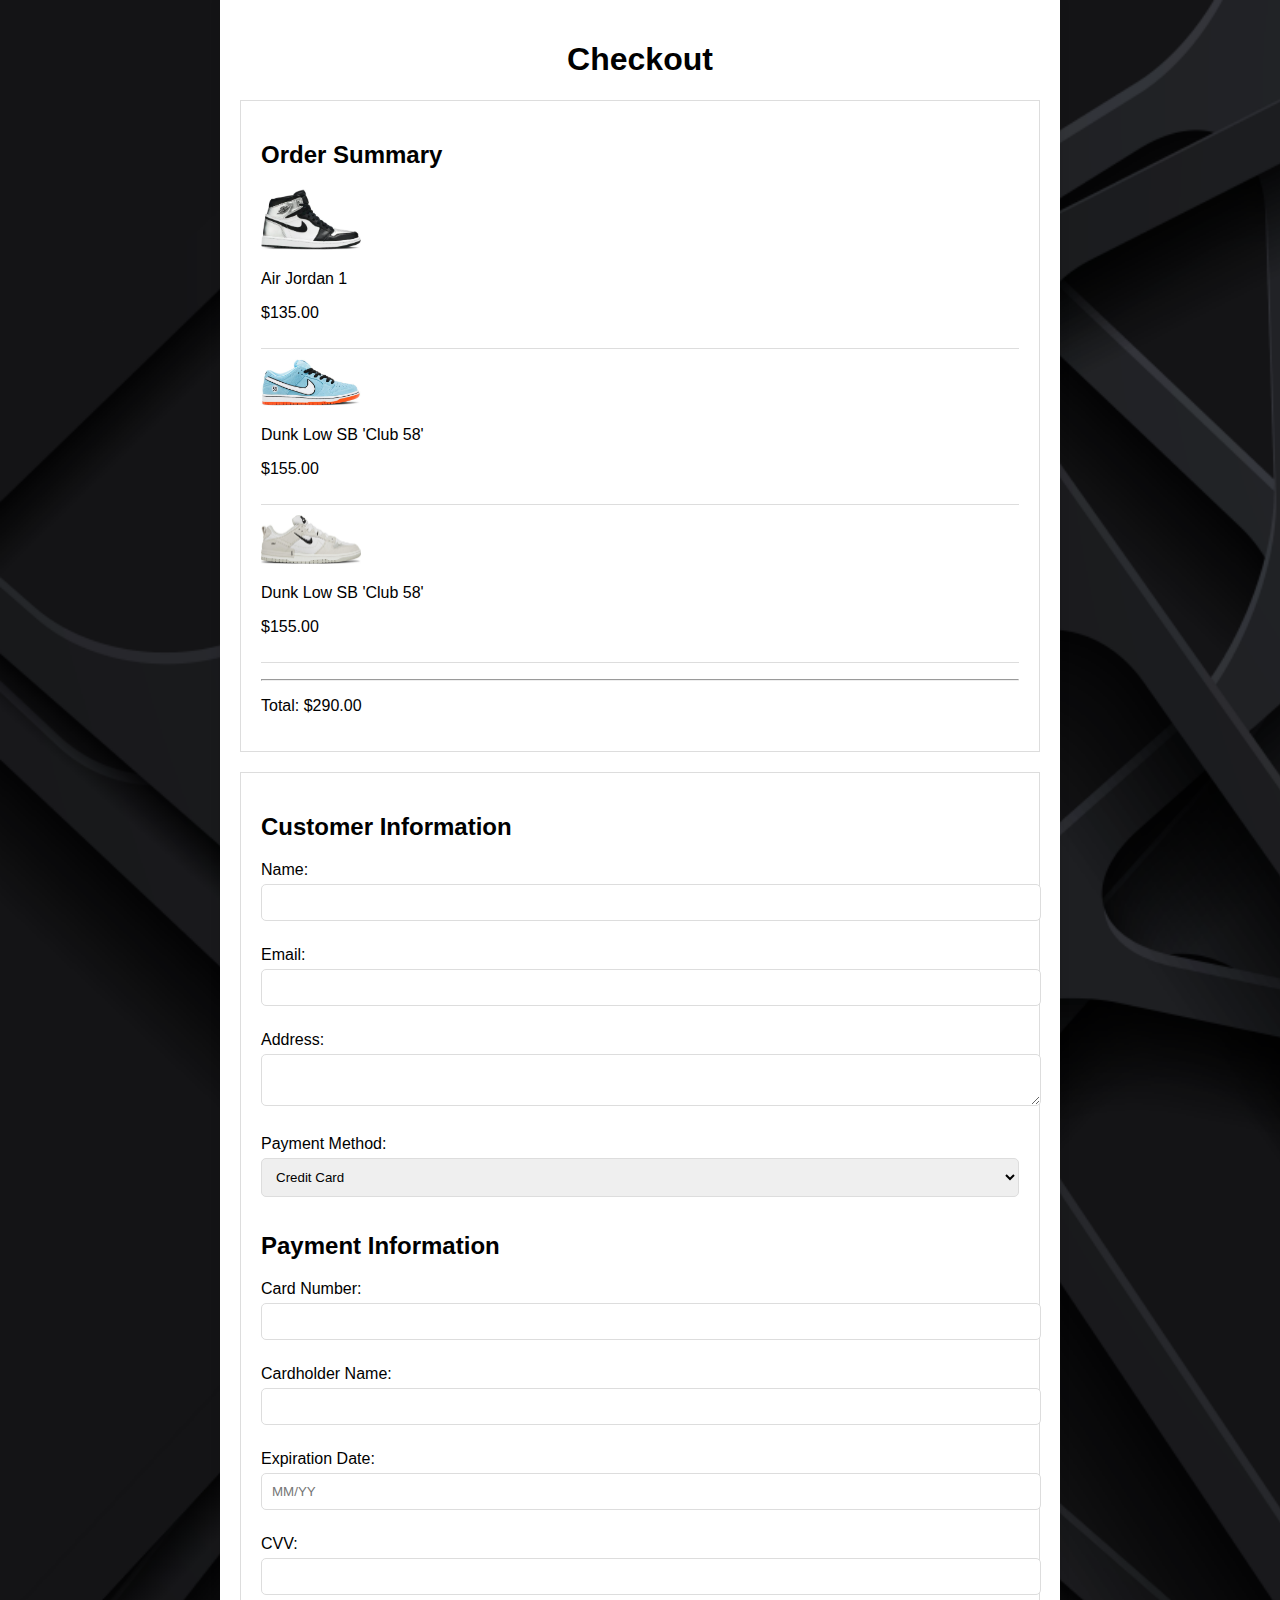
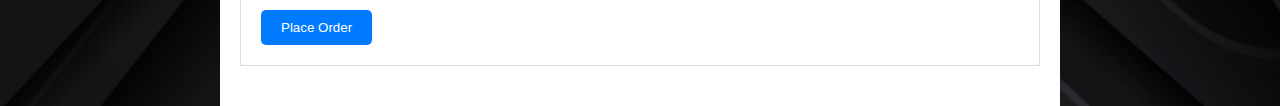
==== checkout.html @ 7f6e9113 "Edited, Home page added Image navbar and a footer" ====
<!DOCTYPE html>
<html lang="en">
<head>
    <meta charset="UTF-8">
    <meta name="viewport" content="width=device-width, initial-scale=1.0">
    <title>Checkout Page</title>
    <link rel="stylesheet" href="styles5.css">
</head>
<body>
    <div class="container">
        <h1 style="color: black;">Checkout</h1>
        
        <div class="order-summary">
            <h2>Order Summary</h2>
            <ul class="product-list">
                <li>
                    <div class="product-item">
                        <img src="images/AirJordan.webp" alt="Product 1">
                        <p>Air Jordan 1</p>
                        <p>$135.00</p>
                    </div>
                </li>
                <li>
                    <div class="product-item">
                        <img src="images/DunkLowLightBlue.jpg" alt="Product 2">
                        <p>Dunk Low SB 'Club 58'</p>
                        <p>$155.00</p>
                    </div>
                </li>
                <li>
                    <div class="product-item">
                        <img src="images/PaleIvory.jpg" alt="Product 2">
                        <p>Dunk Low SB 'Club 58'</p>
                        <p>$155.00</p>
                    </div>
                </li>
            </ul>
            <hr>
            <p>Total: $290.00</p>
        </div>
        
        <div class="customer-info">
            <h2>Customer Information</h2>
            <form action="checkout_process.php" method="post">
                <label for="name">Name:</label>
                <input type="text" id="name" name="name" required>
                <label for="email">Email:</label>
                <input type="email" id="email" name="email" required>
                <label for="address">Address:</label>
                <textarea id="address" name="address" required></textarea>
                <label for="payment">Payment Method:</label>
                <select id="payment" name="payment" required>
                    <option value="credit">Credit Card</option>
                    <option value="paypal">PayPal</option>
                </select>
                
                <div class="credit-card">
                    <h2>Payment Information</h2>
                    <label for="card-number">Card Number:</label>
                    <input type="text" id="card-number" name="card-number" required pattern="[0-9]{13,19}">
                    <label for="card-holder">Cardholder Name:</label>
                    <input type="text" id="card-holder" name="card-holder" required>
                    <div class="expiration-cvv">
                        <div class="expiration">
                            <label for="expiration-date">Expiration Date:</label>
                            <input type="text" id="expiration-date" name="expiration-date" placeholder="MM/YY" required pattern="(0[1-9]|1[0-2])\/[0-9]{2}">
                        </div>
                        <div class="cvv">
                            <label for="cvv">CVV:</label>
                            <input type="text" id="cvv" name="cvv" required pattern="[0-9]{3,4}">
                        </div>
                    </div>
                </div>
                
                <button type="submit">Place Order</button>
            </form>
        </div>
    </div>
</body>
<footer>
<container>
    
</container>
</footer>
</html>
---- styles5.css ----
body{
    background-image: url(images/DarkBackround.png);
    background-repeat: no-repeat;
    background-size: cover;
}
body {
    font-family: Arial, sans-serif;
    background-color: #f5f5f5;
    margin: 0;
    padding: 0;
}

.container {
    max-width: 800px;
    margin: 0 auto;
    background-color: #fff;
    padding: 20px;
    box-shadow: 0 0 10px rgba(0, 0, 0, 0.1);
}

h1 {
    text-align: center;
}

.order-summary, .customer-info {
    margin: 20px 0;
    padding: 20px;
    border: 1px solid #ddd;
    background-color: #fff;
}

.product-list {
    list-style: none;
    padding: 0;
}

.product-list li {
    display: flex;
    justify-content: space-between;
    margin-bottom: 10px;
    border-bottom: 1px solid #ddd;
    padding-bottom: 10px;
}

.product-list img {
    width: 100px;
    height: auto;
}

form label {
    display: block;
    margin-top: 10px;
}

form input,
form select,
form textarea {
    width: 100%;
    padding: 10px;
    margin-top: 5px;
    margin-bottom: 15px;
    border: 1px solid #ddd;
    border-radius: 5px;
}

button {
    background-color: #007BFF;
    color: #fff;
    padding: 10px 20px;
    border: none;
    border-radius: 5px;
    cursor: pointer;
}

button:hover {
    background-color: #0056b3;
}
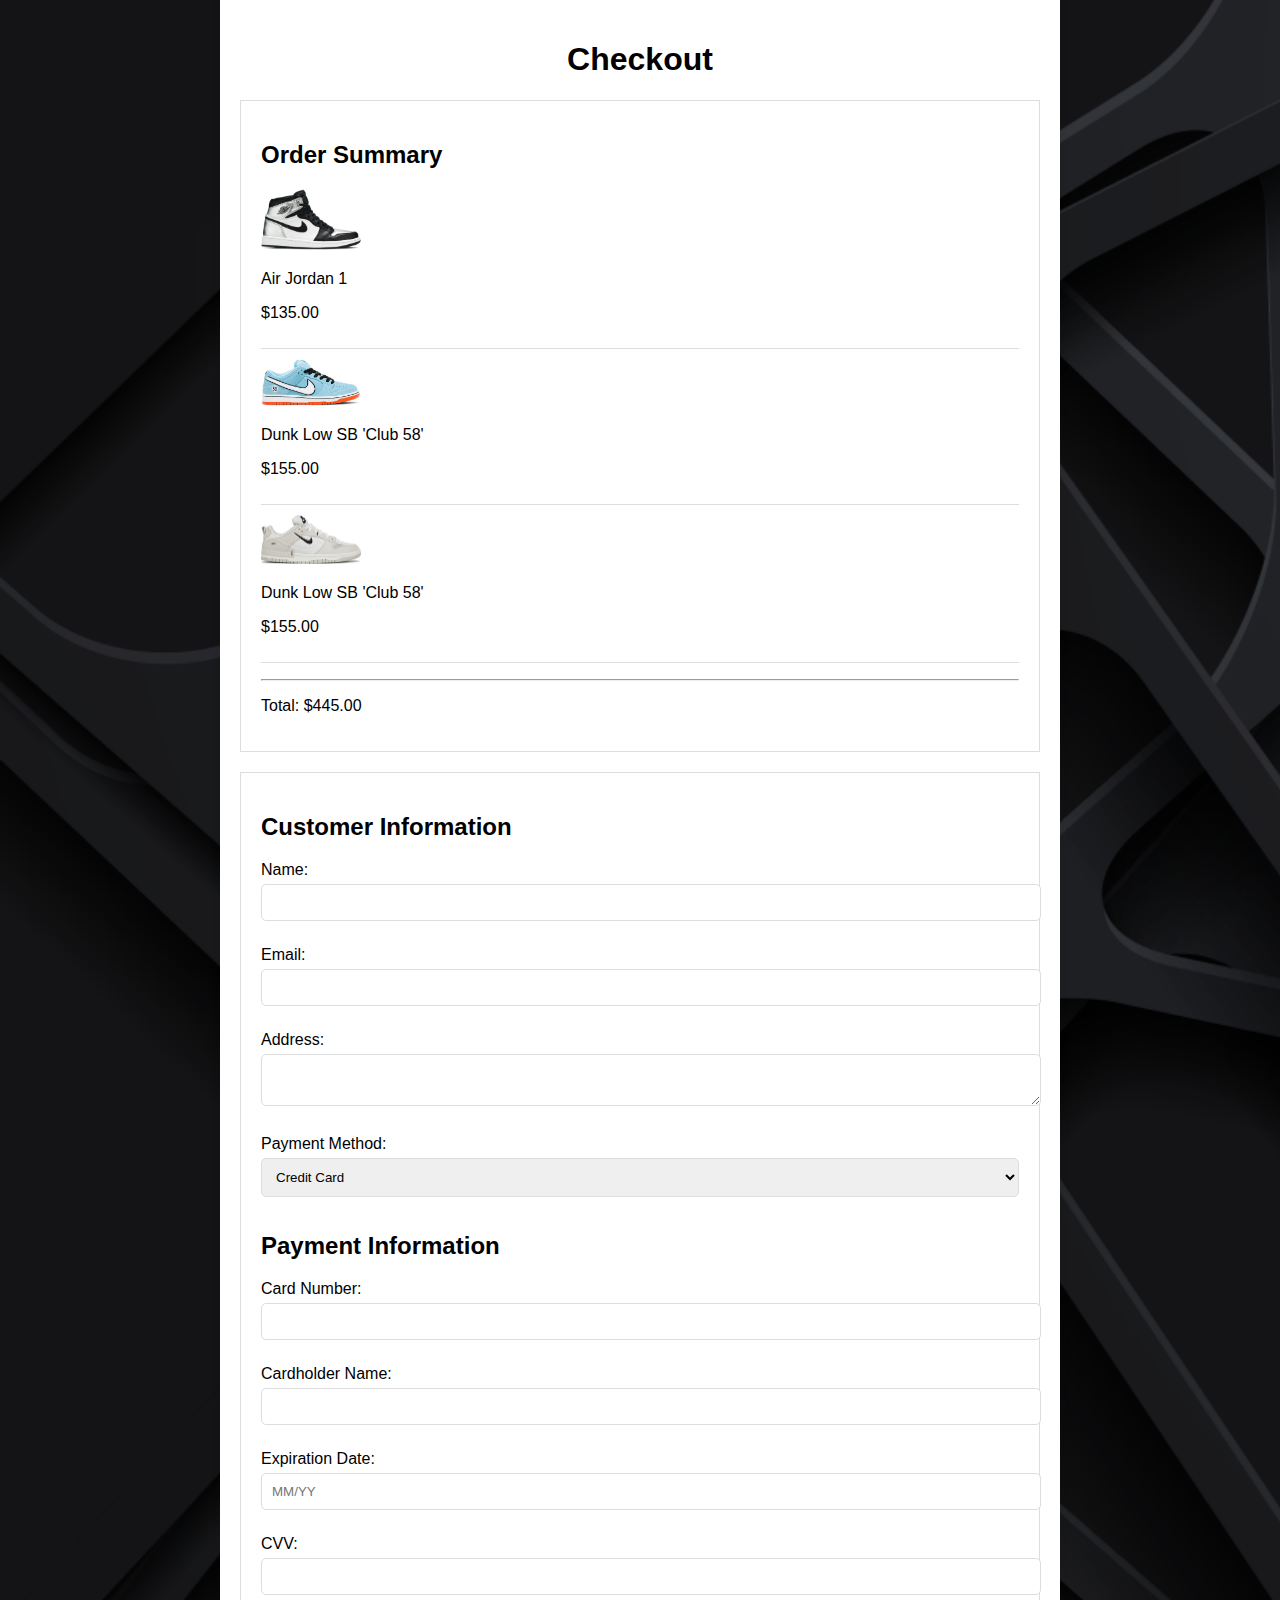
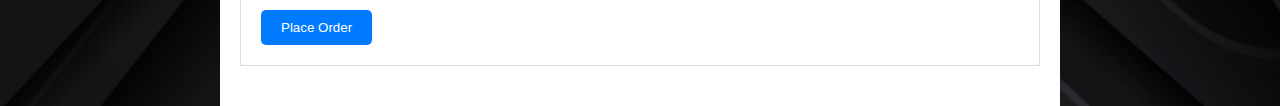
==== commit d7b9ef94: "Giving buttons reactions" ====
--- a/checkout.html
+++ b/checkout.html
@@ -4,7 +4,7 @@
     <meta charset="UTF-8">
     <meta name="viewport" content="width=device-width, initial-scale=1.0">
     <title>Checkout Page</title>
-    <link rel="stylesheet" href="styles5.css">
+    <link rel="stylesheet" href="checkout.css">
 </head>
 <body>
     <div class="container">
@@ -36,7 +36,7 @@
                 </li>
             </ul>
             <hr>
-            <p>Total: $290.00</p>
+            <p>Total: $445.00</p>
         </div>
         
         <div class="customer-info">
--- a/checkout.css
+++ b/checkout.css
@@ -0,0 +1,77 @@
+body{
+    background-image: url(images/DarkBackround.png);
+    background-repeat: no-repeat;
+    background-size: cover;
+}
+body {
+    font-family: Arial, sans-serif;
+    background-color: #f5f5f5;
+    margin: 0;
+    padding: 0;
+}
+
+.container {
+    max-width: 800px;
+    margin: 0 auto;
+    background-color: #fff;
+    padding: 20px;
+    box-shadow: 0 0 10px rgba(0, 0, 0, 0.1);
+}
+
+h1 {
+    text-align: center;
+}
+
+.order-summary, .customer-info {
+    margin: 20px 0;
+    padding: 20px;
+    border: 1px solid #ddd;
+    background-color: #fff;
+}
+
+.product-list {
+    list-style: none;
+    padding: 0;
+}
+
+.product-list li {
+    display: flex;
+    justify-content: space-between;
+    margin-bottom: 10px;
+    border-bottom: 1px solid #ddd;
+    padding-bottom: 10px;
+}
+
+.product-list img {
+    width: 100px;
+    height: auto;
+}
+
+form label {
+    display: block;
+    margin-top: 10px;
+}
+
+form input,
+form select,
+form textarea {
+    width: 100%;
+    padding: 10px;
+    margin-top: 5px;
+    margin-bottom: 15px;
+    border: 1px solid #ddd;
+    border-radius: 5px;
+}
+
+button {
+    background-color: #007BFF;
+    color: #fff;
+    padding: 10px 20px;
+    border: none;
+    border-radius: 5px;
+    cursor: pointer;
+}
+
+button:hover {
+    background-color: #0056b3;
+}
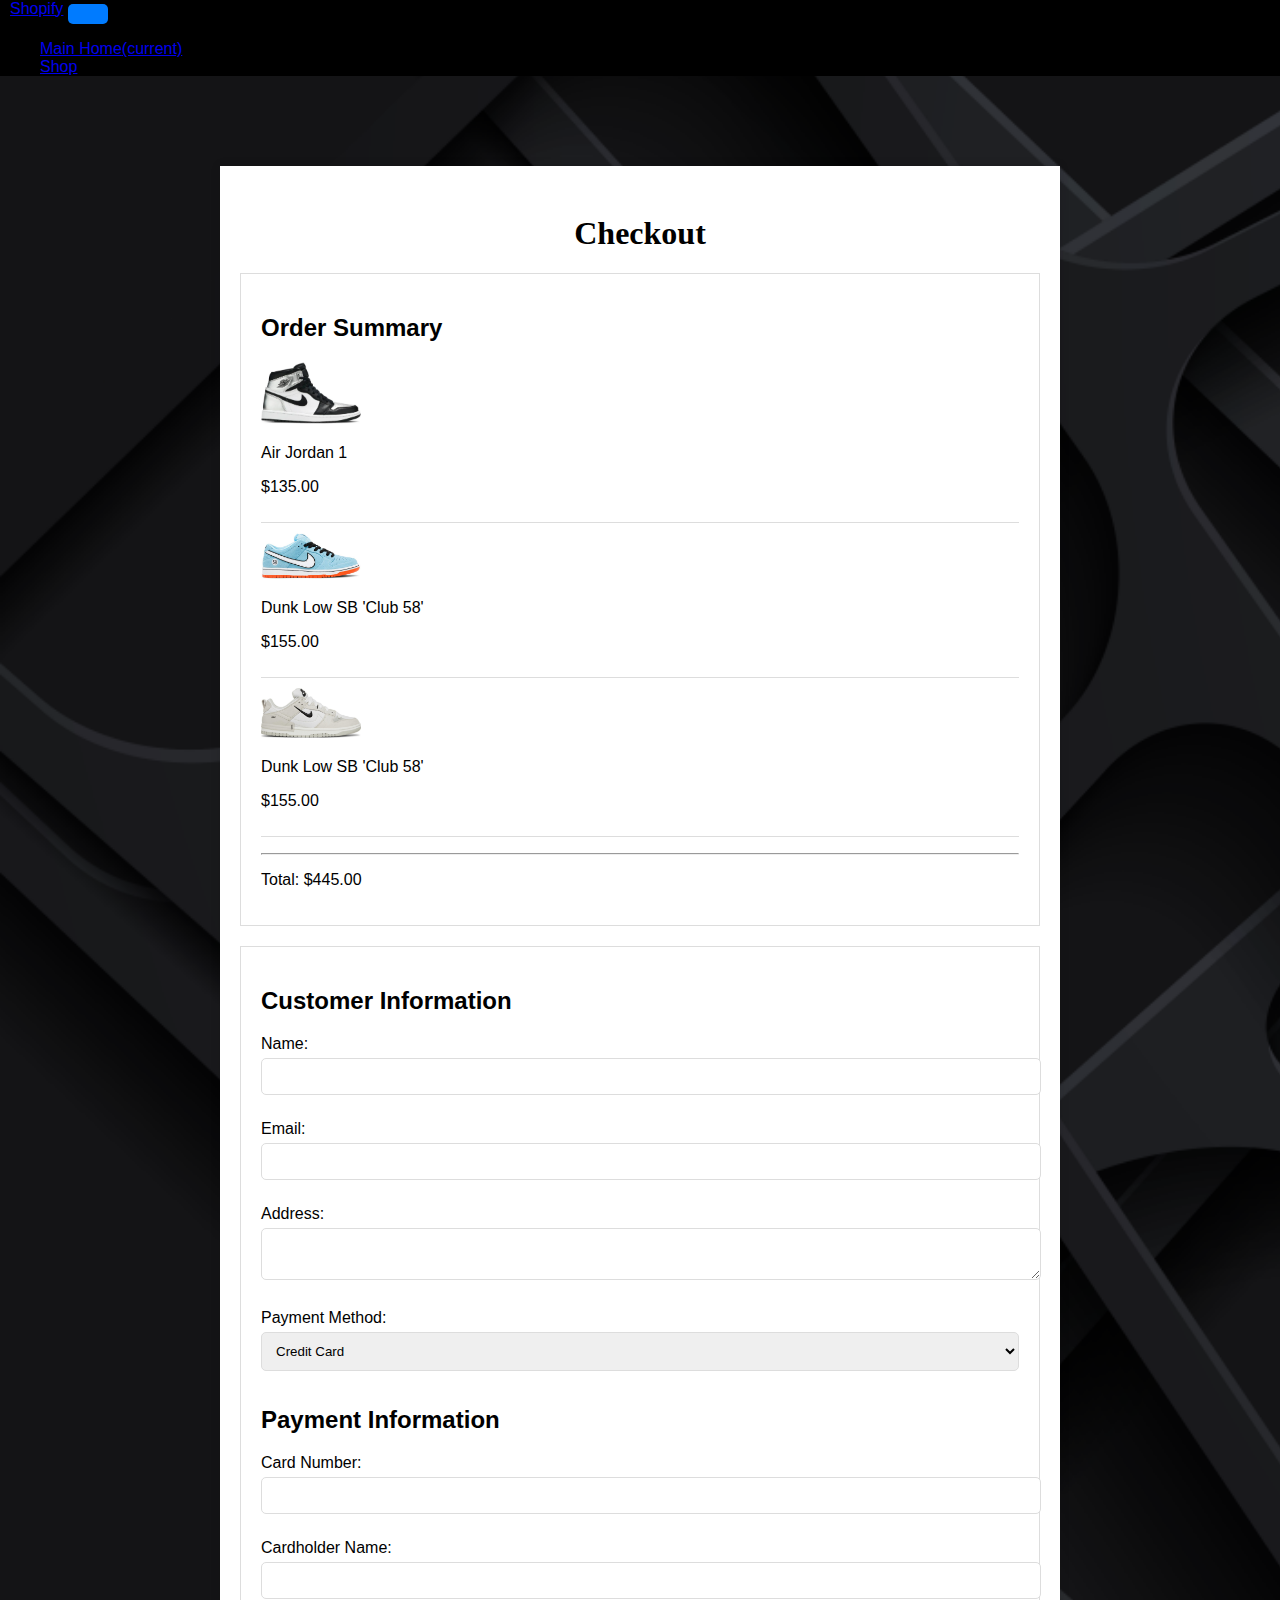
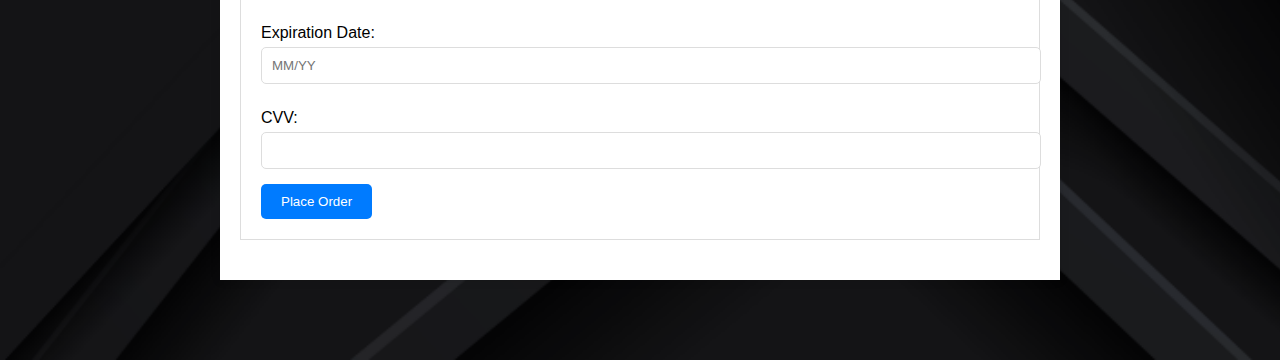
==== commit f1ac9314: "Added header to all pages" ====
--- a/checkout.html
+++ b/checkout.html
@@ -5,8 +5,27 @@
     <meta name="viewport" content="width=device-width, initial-scale=1.0">
     <title>Checkout Page</title>
     <link rel="stylesheet" href="checkout.css">
+    <link rel="stylesheet" href="home.css">
+  <link href="https://cdn.jsdelivr.net/npm/bootstrap@5.2.1/dist/css/bootstrap.min.css" rel="stylesheet"
+    integrity="sha384-iYQeCzEYFbKjA/T2uDLTpkwGzCiq6soy8tYaI1GyVh/UjpbCx/TYkiZhlZB6+fzT" crossorigin="anonymous">
 </head>
 <body>
+    <header>
+   
+        <nav class="navbar navbar-expand-sm navbar-dark" style="background-color:black;">
+            <a class="navbar-brand" href="#" style="margin-left: 10px;">Shopify</a>
+            <button class="navbar-toggler d-lg-none" type="button" data-bs-toggle="collapse" data-bs-target="#collapsibleNavId" aria-controls="collapsibleNavId"
+                aria-expanded="false" aria-label="Toggle navigation"></button>
+            <div class="collapse navbar-collapse" id="collapsibleNavId">
+                <ul class="navbar-nav me-auto mt-2 mt-lg-0">
+                    <li class="nav-item">
+                        <a class="nav-link active" href="http://127.0.0.1:5500/index.html" aria-current="page">Main Home<span class="visually-hidden">(current)</span></a>
+                    </li>
+                    <li class="nav-item">
+                        <a class="nav-link" href="http://127.0.0.1:5500/shop.html">Shop</a>
+                    </li>
+                  </li>
+      </header>
     <div class="container">
         <h1 style="color: black;">Checkout</h1>
         
--- a/checkout.css
+++ b/checkout.css
@@ -16,6 +16,7 @@
     background-color: #fff;
     padding: 20px;
     box-shadow: 0 0 10px rgba(0, 0, 0, 0.1);
+    margin-top: 7%;
 }
 
 h1 {
--- a/home.css
+++ b/home.css
@@ -0,0 +1,52 @@
+body{
+    background-image: url(images/DarkBackround.png);
+    background-repeat: no-repeat;
+    background-size: cover;
+}
+h1{
+    display: flex;
+    align-items: center;
+    justify-content: center;
+    padding-top: 1%;
+    font-weight: bold;
+    color: white;
+    font-family: fantasy;
+}
+.carousel{
+    margin-top: 2%;
+    margin-left: auto;
+    margin-right: auto;
+    width: 36%;
+    height: 20%;
+    border: 25px ridge black;
+    border-radius: 0;
+}
+.wrapper{
+    margin: 150px auto;
+    width: 70%;
+}
+container{
+   display: flex;
+   align-items: center;
+   justify-content: space-around;
+   flex-direction: row;
+   flex-wrap: wrap;
+   padding-top: 40px;
+   padding-bottom: 40px;
+}
+/*img[src="images/WhiteConverse.webp"]{
+    max-width: 320px;
+    float: left;
+    border: 3px solid white;
+    border-radius: 10px;
+    margin-right: 15px;
+}
+.text-box{
+    color: white;
+}
+.text-box h2{
+    font-size: 42px;
+}
+.text-box p{
+    font-size: 16px;
+}*/